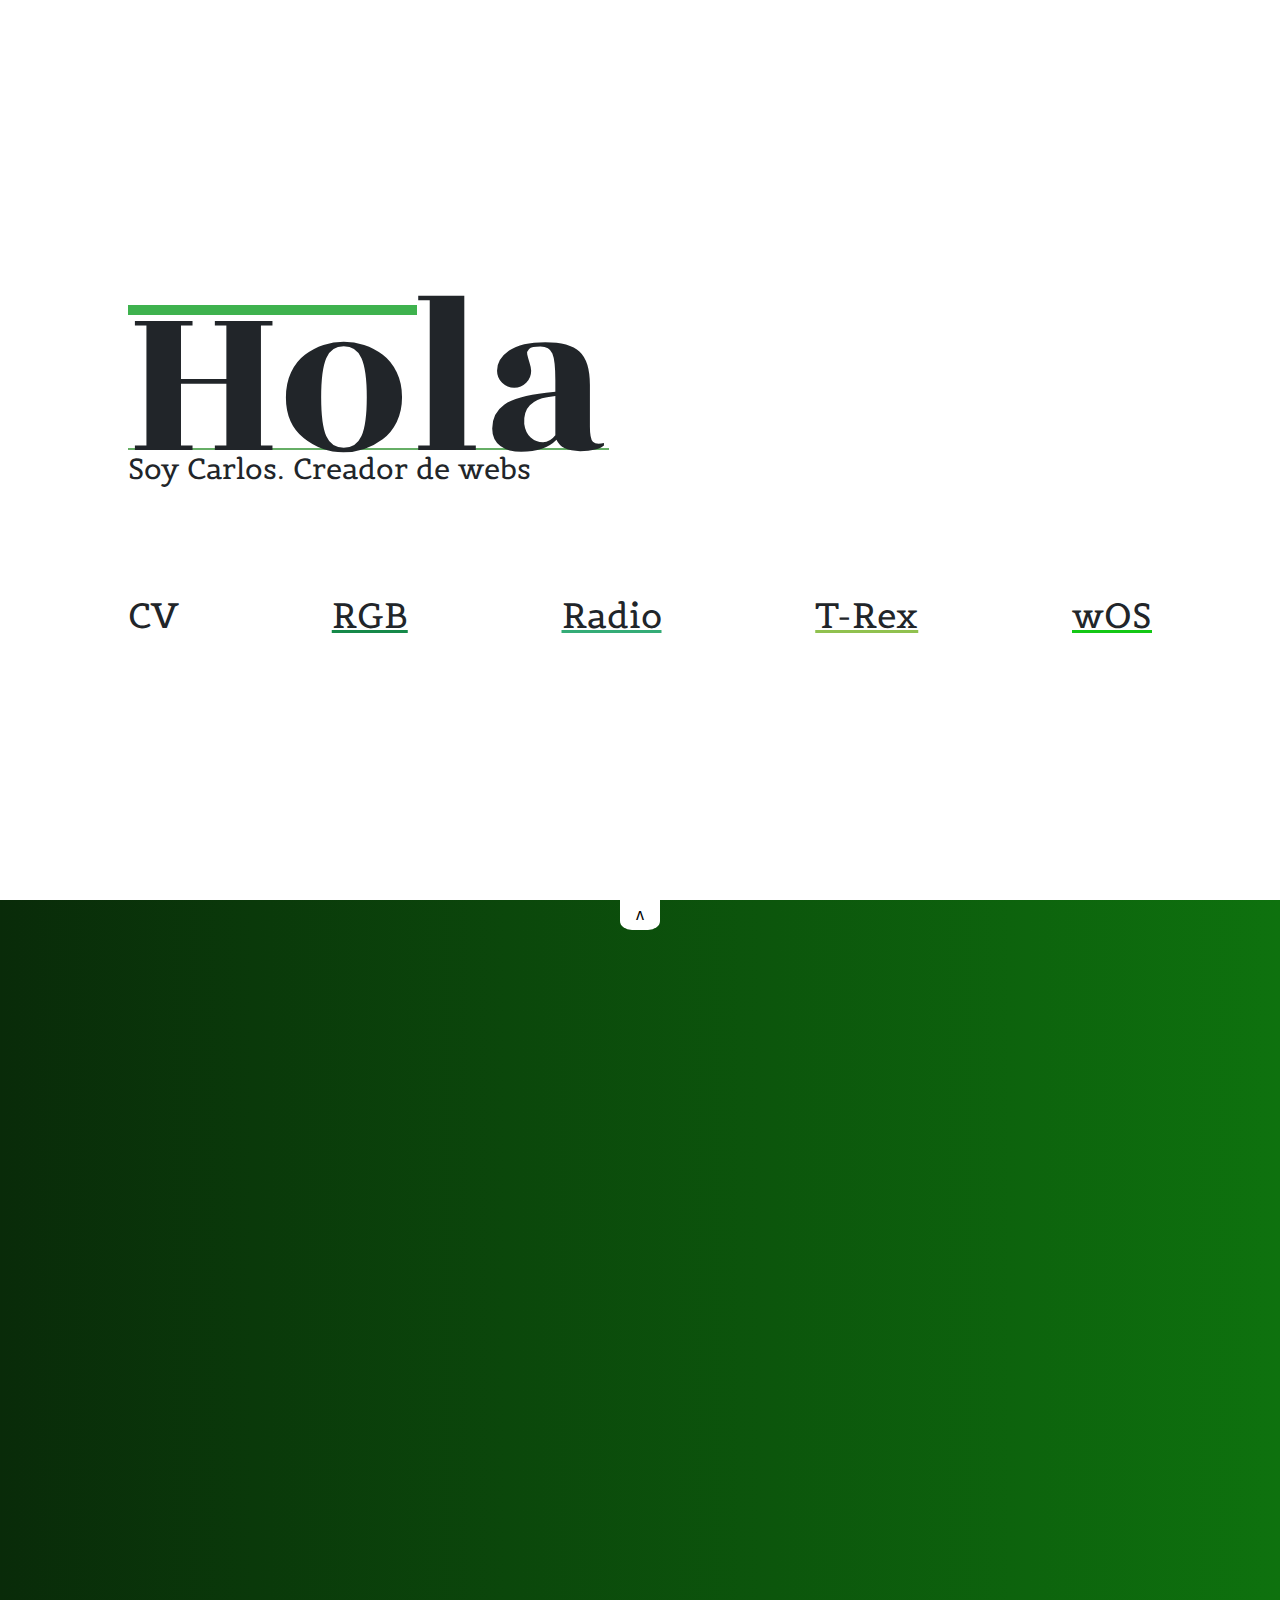
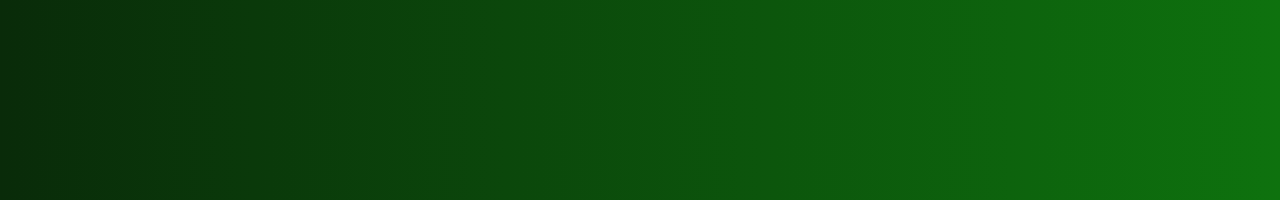
==== index.html @ 7fbe47c5 "Adding page icon" ====
<!DOCTYPE html>
<html lang="es">
<head>
    <meta charset="UTF-8">
    <meta name="viewport" content="width=device-width, initial-scale=1.0">
    <meta http-equiv="X-UA-Compatible" content="ie=edge">
    <link rel="icon" href="G12-Leaf-icon.png">
    <link rel="stylesheet" href="style.css">
    <title>Portfolio</title>
</head>
<body>
    
    <div id="subir"><a>v</a></div>

    <section>
        <div class="container">
            <div class="uno">
                <span>Hola</span>
            </div>
            <p>Soy Carlos. Creador de webs</p>
            
            <ul>
                <li>CV</li>
                <li>RGB</li>
                <li>Radio</li>
                <li>T-Rex</li>
                <li>wOS</li>
                <div id="demo"></div>
            </ul>
        </div>
    </section>

    <section></section>

    <script>

    // First we get the viewport height and we multiple it by 1% to get a value for a vh unit
    let vh = window.innerHeight * 0.01;
    // Then we set the value in the --vh custom property to the root of the document
    document.documentElement.style.setProperty('--vh', `${vh}px`);
    const Ysize = window.innerHeight

    const links = [
        "https://cdmngz.github.io/curriculum/",
        "https://cdmngz.github.io/changeRGB/",
        "https://cdmngz.github.io/radio/",
        "https://cdmngz.github.io/T-RexChrome/",
        "https://cdmngz.github.io/windows/"
    ]

    links.forEach( (elem, i) => (
        document.getElementsByTagName("li")[i].addEventListener("click", () => (
                window.scrollTo(0,Ysize),
                document.getElementsByTagName("section")[1].innerHTML=`<object type="text/html" data="${elem}" ></object>`
                )
            )
        )
    )

    document.getElementById("subir").addEventListener("click", () => window.scrollTo(0,0))

    </script>
</body>
</html>
---- style.css ----
@font-face {
    font-family: Belgrano-Regular;
    src: url('Belgrano-Regular.ttf');
}
@font-face {
    font-family: RozhaOne-Regular;
    src: url('RozhaOne-Regular.ttf');
}
html {
    color: #212529;
    overflow: hidden;
    scroll-behavior: smooth;
    user-select: none;
}
body {
    background-color: #FAFAFA;
    box-sizing: content-box;
    margin: 0;
    padding: 0;
}
object {
    height: 100%;
    overflow: hidden;
    position: absolute;
    width: 100%;
}
section {
    height: 100vh; /* Fallback for browsers that do not support Custom Properties */
    height: calc(var(--vh, 1vh) * 100);
    width: 100%;
    position: relative;
    overflow: hidden;
}
section:nth-of-type(1) {
    align-items: center;
    background-color: white;
    display: flex;
    justify-content: center;
}
section:nth-of-type(2) {
    background: linear-gradient(to right, rgb(9, 43, 9), rgb(14, 114, 14));
}
#subir {
    border-radius: 30% 30% 0 0;
    cursor: pointer;
    height: 30px;
    left: 50%;
    position: absolute;
    text-align: center;
    width: 40px;
    z-index: 5;
}
#subir {
    background-color: rgb(255, 255, 255);
    bottom: 0;
    color: black;
    transform: rotate(180deg) translateX(50%) translateY(-100%);
}
#subir a {
    animation: UpDown 1s infinite ease-in;
    display: block;
    font-family: Helvetica;
    margin: 5px;
    user-select: none;
}
.container {
    position: relative;
    display: grid;
    grid-template-rows: 50% 10% 6% 10% auto;
    grid-template-columns: 10% 80% 10%;
    height: 100vh;
    width: 100vw;
}

.container > * {
    margin: 0;
    padding: 0;
}

.uno {
    grid-column: 2/3;
    grid-row: 1;
    position: relative;
}
.uno span::before {
    content: '';
    width: 60%;
    height: calc(0.04em + 0.04vw);
    top: calc(0.35em + 0.35vw);
    position: absolute;
    background-color: #3eb24e;
}
.uno span {
    border-bottom: 2px solid rgba(0, 120, 0, 0.6);
    bottom: 0;
    font-family: 'RozhaOne-Regular';
    font-size: calc(8em + 8vw);
    height: 0.99em;
    position: absolute;
}
.container p {
    font-family: 'Belgrano-Regular';
    font-size: calc(1em + 1vw);
    grid-column: 2/3;
    grid-row: 2;
}
.container ul {
    grid-column: 2/3;
    grid-row: 4;
    text-align-last: justify;
}
.container li {
    cursor: pointer;
    display: inline;
    font-family: 'Belgrano-Regular';
    font-size: calc(1.2em + 1.2vw);
    text-decoration: underline;
    position: relative;
}
.container li::after {
    content: '';
    height: 100%;
    left: 0;
    opacity: 0;
    position: absolute;
    top: 60%;
    transition: .5s;
    width: 100%;
}
.container li:nth-of-type(1) { text-decoration: none; }
.container li:nth-of-type(2) { text-decoration-color: rgb(21, 137, 73); }
.container li:nth-of-type(3) { text-decoration-color: rgb(52, 172, 119); }
.container li:nth-of-type(4) { text-decoration-color: rgb(144, 193, 79); }
.container li:nth-of-type(5) { text-decoration-color: rgb(20, 200, 22); }

.container li:nth-of-type(1)::after { background: url('cv.png') center center/contain no-repeat; }
.container li:nth-of-type(2)::after { background: url('rgb.png') center center/contain no-repeat; }
.container li:nth-of-type(3)::after { background: url('radio.png') center center/contain no-repeat; }
.container li:nth-of-type(4)::after { background: url('trex.png') center center/contain no-repeat; }
.container li:nth-of-type(5)::after { background: url('w.png') center center/contain no-repeat; }

.container li:hover::after {
    opacity: 1;
    transform: translateY(40%);
}

@media only screen and (max-width: 768px) {
    .uno span {
        font-size: calc(6em + 6vw);
    }
    .container p {
        font-size: calc(0.8em + 0.7vw);
    }
    .container li {
        font-size: calc(1em + 1vw);
    }
}

@keyframes UpDown {
    50% { transform: translateY(3px); }
}
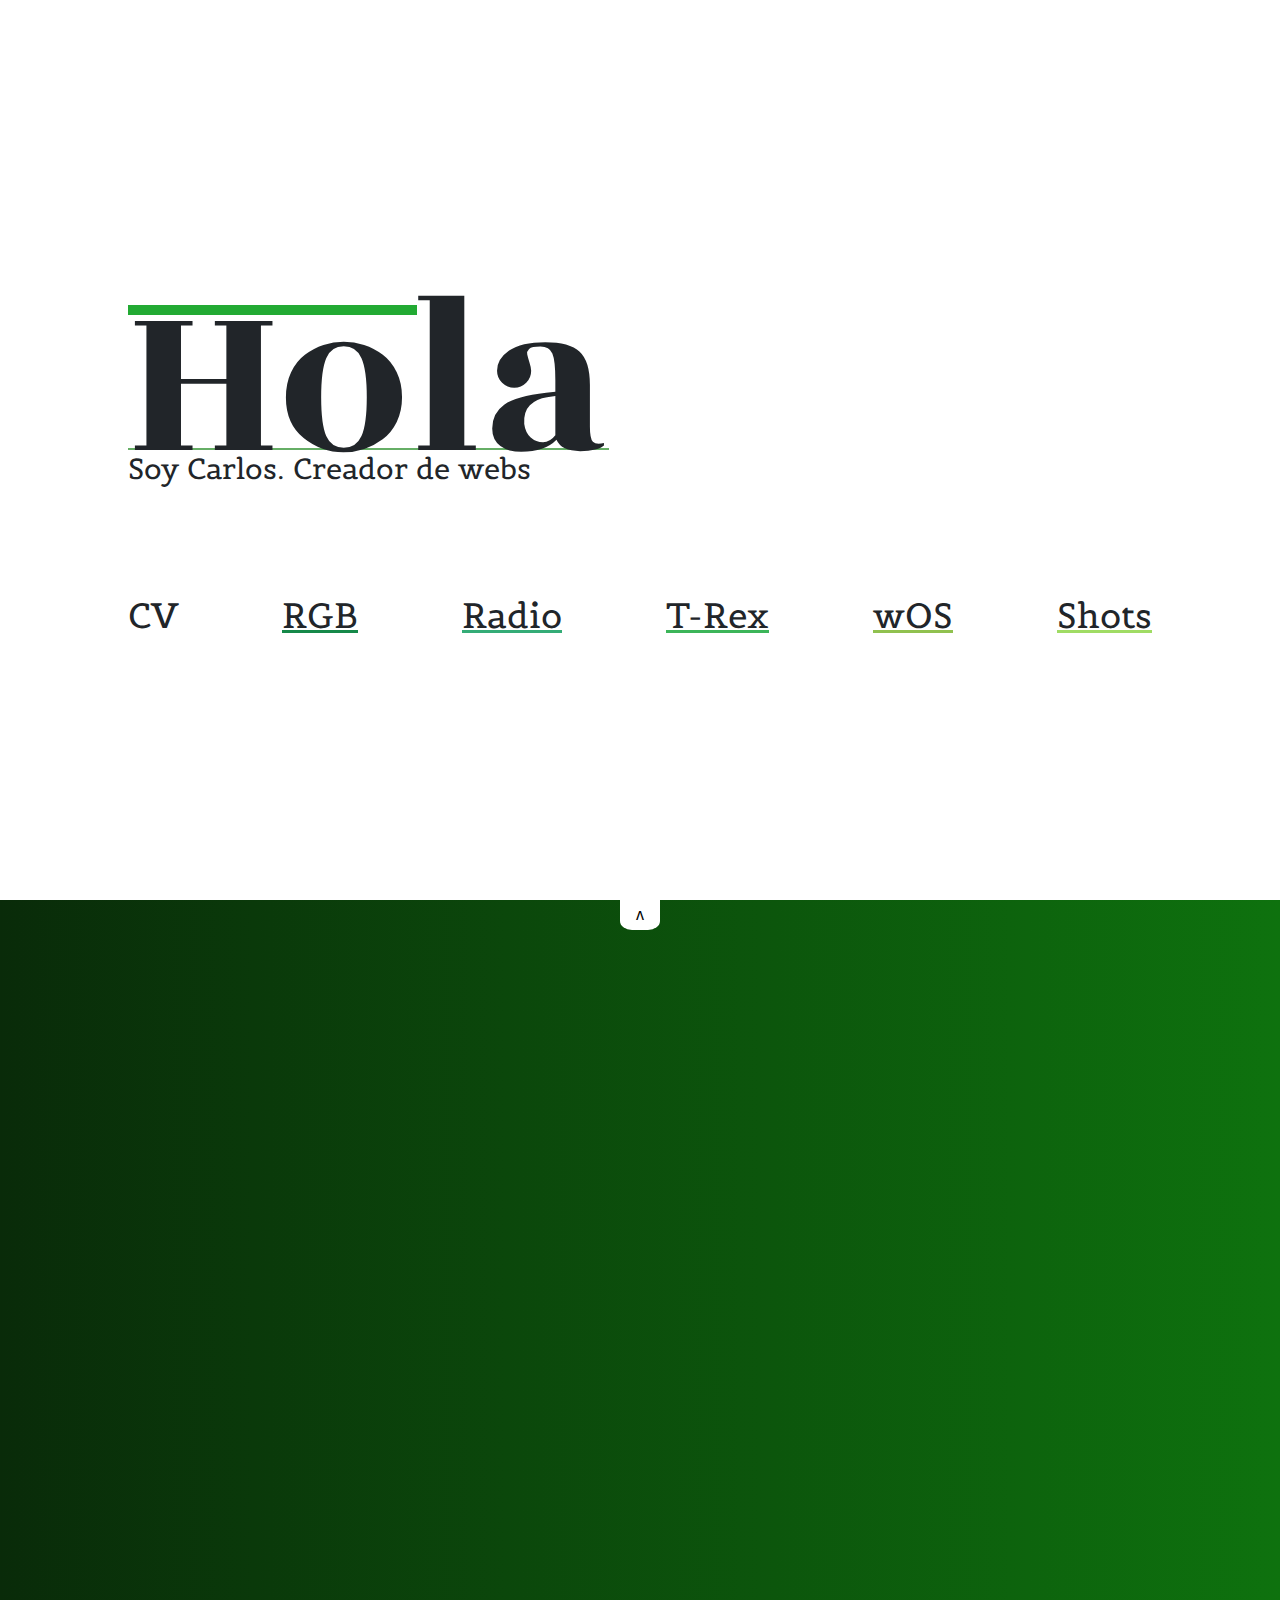
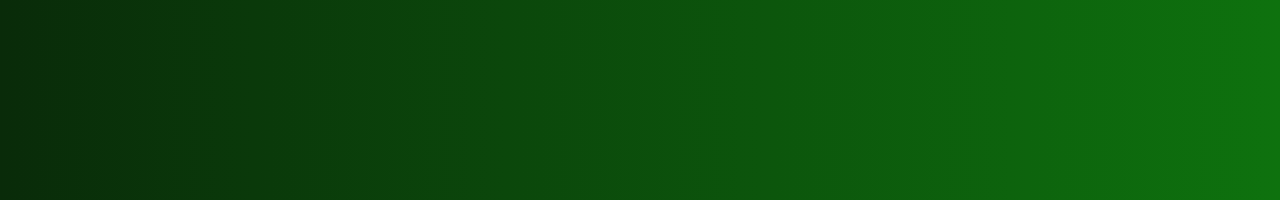
==== commit 7aa9236e: "Adding li shots" ====
--- a/index.html
+++ b/index.html
@@ -6,7 +6,7 @@
     <meta http-equiv="X-UA-Compatible" content="ie=edge">
     <link rel="icon" href="G12-Leaf-icon.png">
     <link rel="stylesheet" href="style.css">
-    <title>Portfolio</title>
+    <title>Portafolio</title>
 </head>
 <body>
     
@@ -25,7 +25,7 @@
                 <li>Radio</li>
                 <li>T-Rex</li>
                 <li>wOS</li>
-                <div id="demo"></div>
+                <li>Shots</li>
             </ul>
         </div>
     </section>
@@ -45,7 +45,8 @@
         "https://cdmngz.github.io/changeRGB/",
         "https://cdmngz.github.io/radio/",
         "https://cdmngz.github.io/T-RexChrome/",
-        "https://cdmngz.github.io/windows/"
+        "https://cdmngz.github.io/windows/",
+        "https://cdmngz.github.io/shots/"
     ]
 
     links.forEach( (elem, i) => (
--- a/style.css
+++ b/style.css
@@ -88,7 +88,7 @@
     height: calc(0.04em + 0.04vw);
     top: calc(0.35em + 0.35vw);
     position: absolute;
-    background-color: #3eb24e;
+    background-color: #22AA33;
 }
 .uno span {
     border-bottom: 2px solid rgba(0, 120, 0, 0.6);
@@ -115,33 +115,17 @@
     font-family: 'Belgrano-Regular';
     font-size: calc(1.2em + 1.2vw);
     text-decoration: underline;
-    position: relative;
-}
-.container li::after {
-    content: '';
-    height: 100%;
-    left: 0;
-    opacity: 0;
-    position: absolute;
-    top: 60%;
-    transition: .5s;
-    width: 100%;
 }
 .container li:nth-of-type(1) { text-decoration: none; }
 .container li:nth-of-type(2) { text-decoration-color: rgb(21, 137, 73); }
 .container li:nth-of-type(3) { text-decoration-color: rgb(52, 172, 119); }
-.container li:nth-of-type(4) { text-decoration-color: rgb(144, 193, 79); }
-.container li:nth-of-type(5) { text-decoration-color: rgb(20, 200, 22); }
+.container li:nth-of-type(4) { text-decoration-color: rgb(60, 181, 89); }
+.container li:nth-of-type(5) { text-decoration-color: rgb(144, 193, 79); }
+.container li:nth-of-type(6) { text-decoration-color: rgb(160, 220, 100); }
 
-.container li:nth-of-type(1)::after { background: url('cv.png') center center/contain no-repeat; }
-.container li:nth-of-type(2)::after { background: url('rgb.png') center center/contain no-repeat; }
-.container li:nth-of-type(3)::after { background: url('radio.png') center center/contain no-repeat; }
-.container li:nth-of-type(4)::after { background: url('trex.png') center center/contain no-repeat; }
-.container li:nth-of-type(5)::after { background: url('w.png') center center/contain no-repeat; }
-
-.container li:hover::after {
-    opacity: 1;
-    transform: translateY(40%);
+.container li:hover {
+    text-shadow: 1px 1px 2px rgba(0,0,0,0.3);
+    text-decoration: underline rgba(0, 100, 120, 0.6);
 }
 
 @media only screen and (max-width: 768px) {
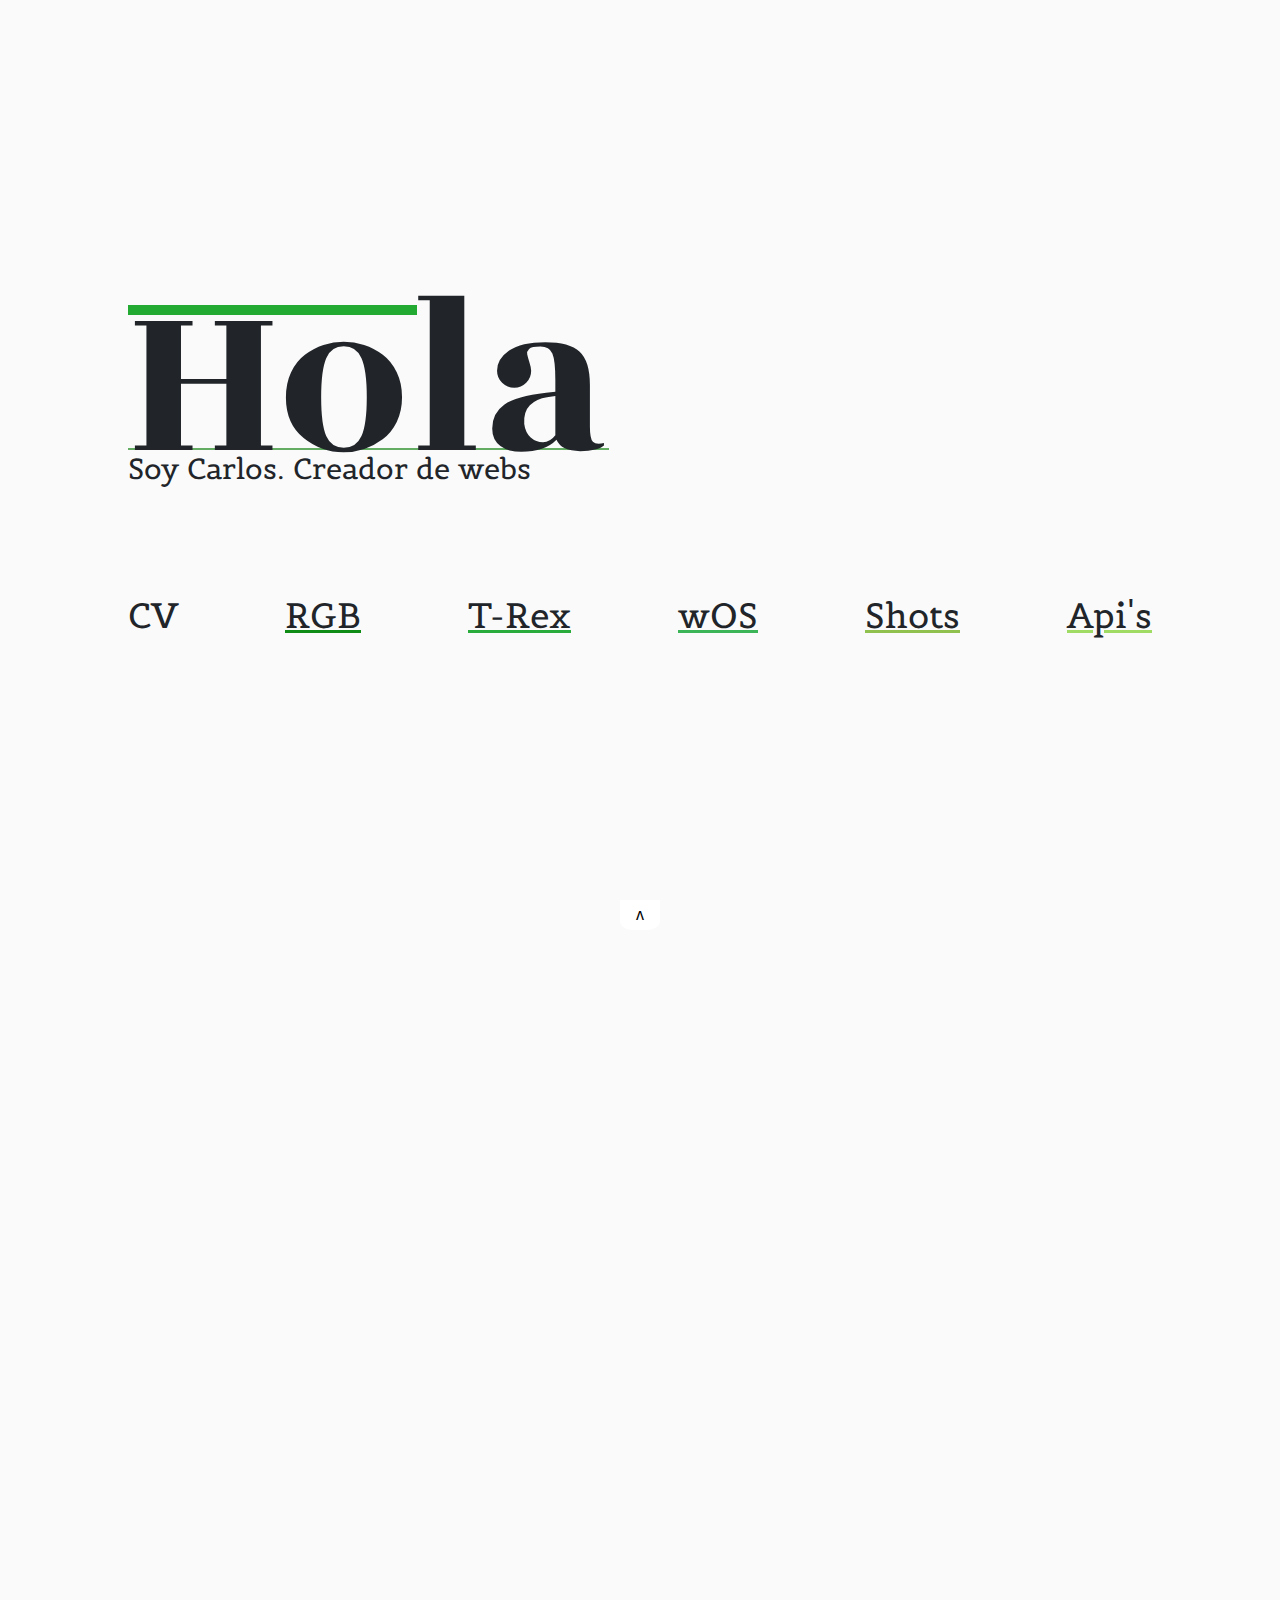
==== commit 08dd9f5c: "container li display block, apis href" ====
--- a/index.html
+++ b/index.html
@@ -22,10 +22,10 @@
             <ul>
                 <li>CV</li>
                 <li>RGB</li>
-                <li>Radio</li>
                 <li>T-Rex</li>
                 <li>wOS</li>
                 <li>Shots</li>
+                <li>Api's</li>
             </ul>
         </div>
     </section>
@@ -43,10 +43,10 @@
     const links = [
         "https://cdmngz.github.io/curriculum/",
         "https://cdmngz.github.io/changeRGB/",
-        "https://cdmngz.github.io/radio/",
         "https://cdmngz.github.io/T-RexChrome/",
         "https://cdmngz.github.io/windows/",
-        "https://cdmngz.github.io/shots/"
+        "https://cdmngz.github.io/shots/",
+        "https://cdmngz.github.io/apis/"
     ]
 
     links.forEach( (elem, i) => (
--- a/style.css
+++ b/style.css
@@ -31,15 +31,6 @@
     position: relative;
     overflow: hidden;
 }
-section:nth-of-type(1) {
-    align-items: center;
-    background-color: white;
-    display: flex;
-    justify-content: center;
-}
-section:nth-of-type(2) {
-    background: linear-gradient(to right, rgb(9, 43, 9), rgb(14, 114, 14));
-}
 #subir {
     border-radius: 30% 30% 0 0;
     cursor: pointer;
@@ -71,12 +62,38 @@
     height: 100vh;
     width: 100vw;
 }
-
 .container > * {
     margin: 0;
     padding: 0;
 }
-
+.container p {
+    font-family: 'Belgrano-Regular';
+    font-size: calc(1em + 1vw);
+    grid-column: 2/3;
+    grid-row: 2;
+}
+.container ul {
+    grid-column: 2/3;
+    grid-row: 4;
+    text-align-last: justify;
+}
+.container li {
+    cursor: pointer;
+    display: inline;
+    font-family: 'Belgrano-Regular';
+    font-size: calc(1.2em + 1.2vw);
+    text-decoration: underline;
+}
+.container li:nth-of-type(1) { text-decoration: none; }
+.container li:nth-of-type(2) { text-decoration-color: rgb(14, 140, 21); }
+.container li:nth-of-type(3) { text-decoration-color: rgb(41, 172, 60); }
+.container li:nth-of-type(4) { text-decoration-color: rgb(60, 181, 89); }
+.container li:nth-of-type(5) { text-decoration-color: rgb(144, 193, 79); }
+.container li:nth-of-type(6) { text-decoration-color: rgb(160, 220, 100); }
+.container li:hover {
+    text-shadow: 1px 1px 2px rgba(0,0,0,0.3);
+    text-decoration: underline rgba(0, 100, 120, 0.6);
+}
 .uno {
     grid-column: 2/3;
     grid-row: 1;
@@ -98,36 +115,9 @@
     height: 0.99em;
     position: absolute;
 }
-.container p {
-    font-family: 'Belgrano-Regular';
-    font-size: calc(1em + 1vw);
-    grid-column: 2/3;
-    grid-row: 2;
+@keyframes UpDown {
+    50% { transform: translateY(3px); }
 }
-.container ul {
-    grid-column: 2/3;
-    grid-row: 4;
-    text-align-last: justify;
-}
-.container li {
-    cursor: pointer;
-    display: inline;
-    font-family: 'Belgrano-Regular';
-    font-size: calc(1.2em + 1.2vw);
-    text-decoration: underline;
-}
-.container li:nth-of-type(1) { text-decoration: none; }
-.container li:nth-of-type(2) { text-decoration-color: rgb(21, 137, 73); }
-.container li:nth-of-type(3) { text-decoration-color: rgb(52, 172, 119); }
-.container li:nth-of-type(4) { text-decoration-color: rgb(60, 181, 89); }
-.container li:nth-of-type(5) { text-decoration-color: rgb(144, 193, 79); }
-.container li:nth-of-type(6) { text-decoration-color: rgb(160, 220, 100); }
-
-.container li:hover {
-    text-shadow: 1px 1px 2px rgba(0,0,0,0.3);
-    text-decoration: underline rgba(0, 100, 120, 0.6);
-}
-
 @media only screen and (max-width: 768px) {
     .uno span {
         font-size: calc(6em + 6vw);
@@ -139,7 +129,9 @@
         font-size: calc(1em + 1vw);
     }
 }
-
-@keyframes UpDown {
-    50% { transform: translateY(3px); }
+@media only screen and (max-width: 380px) {
+    .container li {
+        display: block;
+        font-size: calc(1em + 1vw);
+    }
 }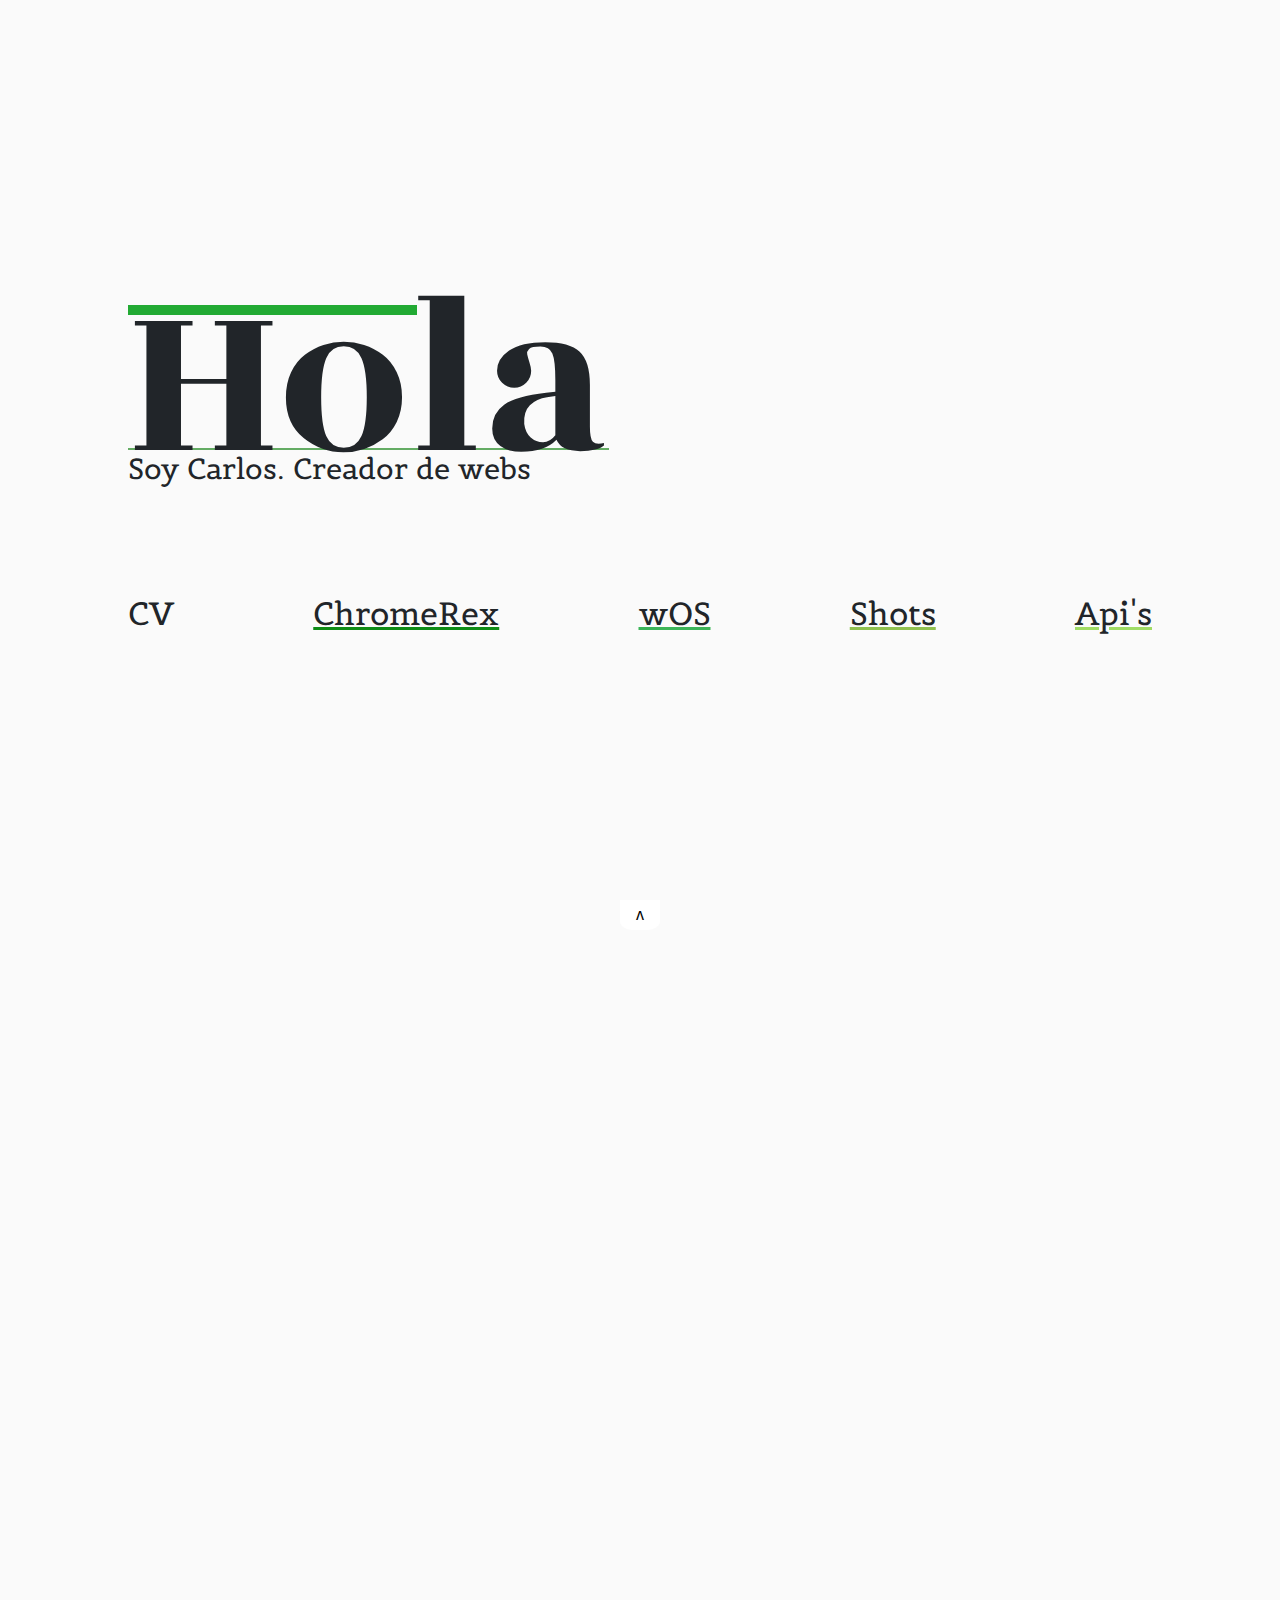
==== commit 72cb907c: "Borrando rgb y cambiando curriculum por cv" ====
--- a/index.html
+++ b/index.html
@@ -21,8 +21,7 @@
             
             <ul>
                 <li>CV</li>
-                <li>RGB</li>
-                <li>T-Rex</li>
+                <li>ChromeRex</li>
                 <li>wOS</li>
                 <li>Shots</li>
                 <li>Api's</li>
@@ -41,8 +40,7 @@
     const Ysize = window.innerHeight
 
     const links = [
-        "https://cdmngz.github.io/curriculum/",
-        "https://cdmngz.github.io/changeRGB/",
+        "https://cdmngz.github.io/cv/",
         "https://cdmngz.github.io/T-RexChrome/",
         "https://cdmngz.github.io/windows/",
         "https://cdmngz.github.io/shots/",
--- a/style.css
+++ b/style.css
@@ -81,15 +81,14 @@
     cursor: pointer;
     display: inline;
     font-family: 'Belgrano-Regular';
-    font-size: calc(1.2em + 1.2vw);
+    font-size: calc(1.1em + 1.1vw);
     text-decoration: underline;
 }
 .container li:nth-of-type(1) { text-decoration: none; }
 .container li:nth-of-type(2) { text-decoration-color: rgb(14, 140, 21); }
-.container li:nth-of-type(3) { text-decoration-color: rgb(41, 172, 60); }
-.container li:nth-of-type(4) { text-decoration-color: rgb(60, 181, 89); }
-.container li:nth-of-type(5) { text-decoration-color: rgb(144, 193, 79); }
-.container li:nth-of-type(6) { text-decoration-color: rgb(160, 220, 100); }
+.container li:nth-of-type(3) { text-decoration-color: rgb(60, 181, 89); }
+.container li:nth-of-type(4) { text-decoration-color: rgb(144, 193, 79); }
+.container li:nth-of-type(5) { text-decoration-color: rgb(160, 220, 100); }
 .container li:hover {
     text-shadow: 1px 1px 2px rgba(0,0,0,0.3);
     text-decoration: underline rgba(0, 100, 120, 0.6);
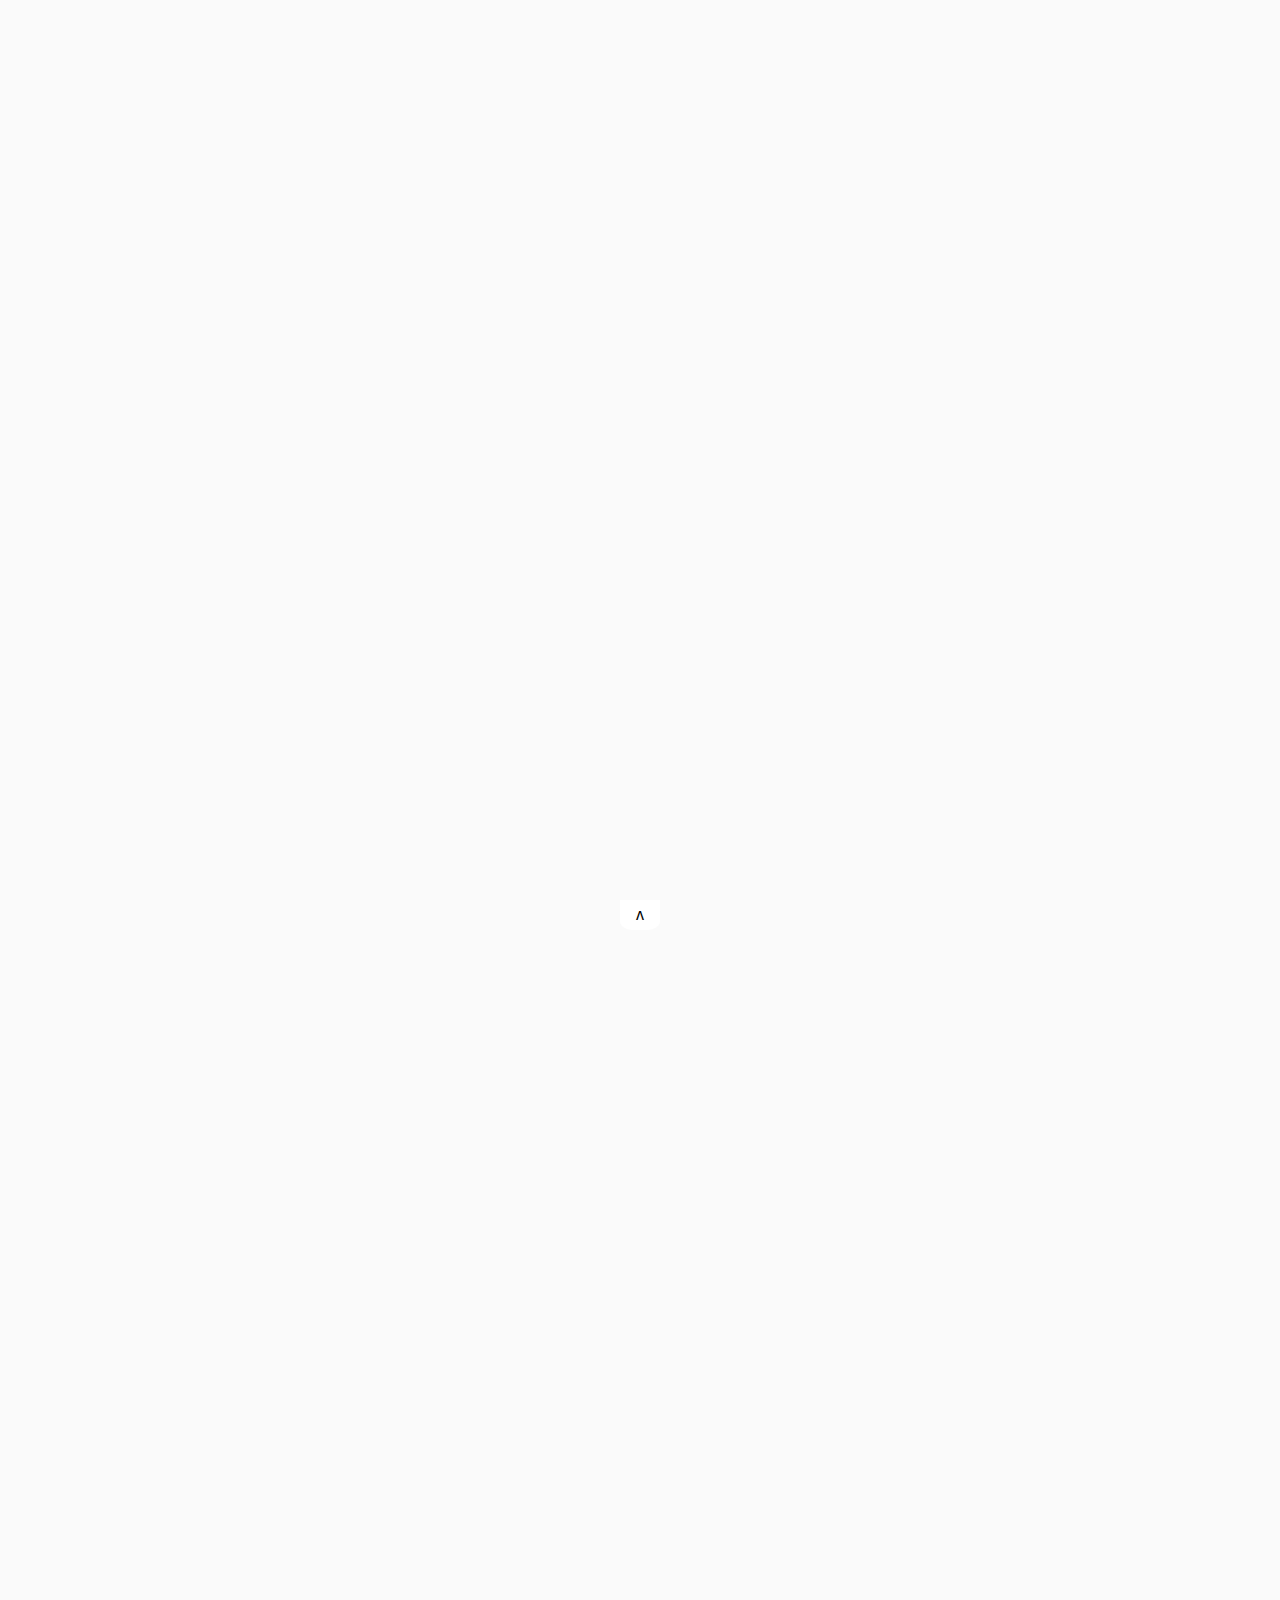
==== commit a1632fdf: "animation" ====
--- a/index.html
+++ b/index.html
@@ -1,38 +1,41 @@
 <!DOCTYPE html>
 <html lang="es">
 <head>
-    <meta charset="UTF-8">
-    <meta name="viewport" content="width=device-width, initial-scale=1.0">
-    <meta http-equiv="X-UA-Compatible" content="ie=edge">
-    <link rel="icon" href="G12-Leaf-icon.png">
-    <link rel="stylesheet" href="style.css">
-    <title>Portafolio</title>
+  <meta charset="UTF-8">
+  <meta name="viewport" content="width=device-width, initial-scale=1.0">
+  <meta http-equiv="X-UA-Compatible" content="ie=edge">
+  <title>Portafolio</title>
+  <link rel="icon" href="G12-Leaf-icon.png">
+  <link rel="stylesheet" href="style.css">
 </head>
 <body>
-    
-    <div id="subir"><a>v</a></div>
 
-    <section>
-        <div class="container">
-            <div class="uno">
-                <span>Hola</span>
-            </div>
-            <p>Soy Carlos. Creador de webs</p>
-            
-            <ul>
-                <li>CV</li>
-                <li>ChromeRex</li>
-                <li>wOS</li>
-                <li>Shots</li>
-                <li>Api's</li>
-            </ul>
-        </div>
-    </section>
+  <div id="subir"><a>v</a></div>
+
+  <section>
+    <div class="container">
+
+      <div class="uno"><span>Hola</span></div>
+
+      <p>Soy Carlos. Creador de apps.</p>
+      
+      <ul>
+        <li>CV</li>
+        <li>ChromeDino</li>
+        <li>wOS</li>
+        <li>Shots</li>
+        <li>Api's</li>
+        <li>Keeped</li>
+        <div id="under"></div>
+      </ul>
+    </div>
+  </section>
 
     <section></section>
 
-    <script>
+  <script>
 
+    
     // First we get the viewport height and we multiple it by 1% to get a value for a vh unit
     let vh = window.innerHeight * 0.01;
     // Then we set the value in the --vh custom property to the root of the document
@@ -40,24 +43,37 @@
     const Ysize = window.innerHeight
 
     const links = [
-        "https://cdmngz.github.io/cv/",
-        "https://cdmngz.github.io/T-RexChrome/",
-        "https://cdmngz.github.io/windows/",
-        "https://cdmngz.github.io/shots/",
-        "https://cdmngz.github.io/apis/"
+      "https://cdmngz.github.io/cv/",
+      "https://cdmngz.github.io/T-RexChrome/",
+      "https://cdmngz.github.io/windows/",
+      "https://cdmngz.github.io/shots/",
+      "https://cdmngz.github.io/apis/",
+      "https://vue-calendario-c810c.web.app/"
     ]
 
     links.forEach( (elem, i) => (
-        document.getElementsByTagName("li")[i].addEventListener("click", () => (
-                window.scrollTo(0,Ysize),
-                document.getElementsByTagName("section")[1].innerHTML=`<object type="text/html" data="${elem}" ></object>`
-                )
-            )
-        )
-    )
+      document.getElementsByTagName("li")[i].addEventListener("click", () => (
+        window.scrollTo(0,Ysize),
+        document.getElementsByTagName("section")[1].innerHTML=`<object type="text/html" data="${elem}" ></object>`
+      ))
+    ))
 
     document.getElementById("subir").addEventListener("click", () => window.scrollTo(0,0))
 
+    let under = document.querySelector('#under')
+    let item = document.querySelectorAll('li')
+    console.log(under)
+
+    function indicator(e) {
+      under.style.left = e.offsetLeft+'px'
+      under.style.width = e.offsetWidth+'px'
+    }
+
+    item.forEach(link => {
+      link.addEventListener('mouseover', (e) => {
+        indicator(e.target)
+      })
+    })
     </script>
 </body>
 </html>--- a/style.css
+++ b/style.css
@@ -1,58 +1,66 @@
 @font-face {
-    font-family: Belgrano-Regular;
-    src: url('Belgrano-Regular.ttf');
+  font-family: Belgrano-Regular;
+  src: url('Belgrano-Regular.ttf');
 }
 @font-face {
-    font-family: RozhaOne-Regular;
-    src: url('RozhaOne-Regular.ttf');
+  font-family: RozhaOne-Regular;
+  src: url('RozhaOne-Regular.ttf');
 }
 html {
-    color: #212529;
-    overflow: hidden;
-    scroll-behavior: smooth;
-    user-select: none;
+  overflow: hidden;
+  scroll-behavior: smooth;
+  user-select: none;
 }
 body {
-    background-color: #FAFAFA;
-    box-sizing: content-box;
-    margin: 0;
-    padding: 0;
+  background-color: #FAFAFA;
+  box-sizing: content-box;
+  color: #212529;
+  margin: 0;
+  padding: 0;
 }
 object {
-    height: 100%;
-    overflow: hidden;
-    position: absolute;
-    width: 100%;
+  height: 100%;
+  overflow: hidden;
+  position: absolute;
+  width: 100%;
 }
 section {
-    height: 100vh; /* Fallback for browsers that do not support Custom Properties */
-    height: calc(var(--vh, 1vh) * 100);
-    width: 100%;
-    position: relative;
-    overflow: hidden;
+  height: 100vh; /* Fallback for browsers that do not support Custom Properties */
+  height: calc(var(--vh, 1vh) * 100);
+  width: 100%;
+  position: relative;
+  overflow: hidden;
+}
+#under {
+  position: absolute;
+  height: 2px;
+  width: 0;
+  background-color: rgb(160, 220, 100);
+  transition: .5s;
+  transform: translateY(-5px);
 }
 #subir {
-    border-radius: 30% 30% 0 0;
-    cursor: pointer;
-    height: 30px;
-    left: 50%;
-    position: absolute;
-    text-align: center;
-    width: 40px;
-    z-index: 5;
+  border-radius: 30% 30% 0 0;
+  cursor: pointer;
+  height: 30px;
+  left: 50%;
+  position: absolute;
+  text-align: center;
+  width: 40px;
+  z-index: 5;
 }
 #subir {
-    background-color: rgb(255, 255, 255);
-    bottom: 0;
-    color: black;
-    transform: rotate(180deg) translateX(50%) translateY(-100%);
+  background-color: rgb(255, 255, 255);
+  bottom: 0;
+  color: black;
+  transform: rotate(180deg) translateX(50%) translateY(-100%);
 }
 #subir a {
-    animation: UpDown 1s infinite ease-in;
-    display: block;
-    font-family: Helvetica;
-    margin: 5px;
-    user-select: none;
+  animation: UpDown 1s infinite ease-in;
+  display: block;
+  font-family: Helvetica;
+  margin: 5px;
+  user-select: none;
 }
 .container {
     position: relative;
@@ -63,74 +71,101 @@
     width: 100vw;
 }
 .container > * {
-    margin: 0;
-    padding: 0;
+  margin: 0;
+  padding: 0;
 }
 .container p {
-    font-family: 'Belgrano-Regular';
-    font-size: calc(1em + 1vw);
-    grid-column: 2/3;
-    grid-row: 2;
+  animation: title 2s 1.3s forwards;
+  font-family: 'Belgrano-Regular';
+  font-size: calc(1em + 1vw);
+  grid-column: 2/3;
+  grid-row: 2;
+  opacity: 0;
+  transform: translateY(10px);
 }
 .container ul {
-    grid-column: 2/3;
-    grid-row: 4;
-    text-align-last: justify;
+  grid-column: 2/3;
+  grid-row: 4;
+  position: relative;
+  text-align-last: justify;
+  transform: translateY(10px);
 }
-.container li {
-    cursor: pointer;
-    display: inline;
-    font-family: 'Belgrano-Regular';
-    font-size: calc(1.1em + 1.1vw);
-    text-decoration: underline;
+.container ul li {
+  cursor: pointer;
+  display: inline;
+  font-family: 'Belgrano-Regular';
+  font-size: calc(1.1em + 1.1vw);
+  opacity: 0;
+  position: relative;
+  transform: translateX(500px);
 }
-.container li:nth-of-type(1) { text-decoration: none; }
-.container li:nth-of-type(2) { text-decoration-color: rgb(14, 140, 21); }
-.container li:nth-of-type(3) { text-decoration-color: rgb(60, 181, 89); }
-.container li:nth-of-type(4) { text-decoration-color: rgb(144, 193, 79); }
-.container li:nth-of-type(5) { text-decoration-color: rgb(160, 220, 100); }
-.container li:hover {
-    text-shadow: 1px 1px 2px rgba(0,0,0,0.3);
-    text-decoration: underline rgba(0, 100, 120, 0.6);
+.container ul li:nth-of-type(1) { animation: justShow 2s 2s forwards; }
+.container ul li:nth-of-type(2) { animation: justShow 2s 2.5s forwards; }
+.container ul li:nth-of-type(3) { animation: justShow 2s 3s forwards; }
+.container ul li:nth-of-type(4) { animation: justShow 2s 3.5s forwards; }
+.container ul li:nth-of-type(5) { animation: justShow 2s 4s forwards; }
+.container ul li:nth-of-type(6) { animation: justShow 2s 4.5s forwards; }
+.uno {
+  animation: title 2s forwards;
+  grid-column: 2/3;
+  grid-row: 1;
+  opacity: 0;
+  position: relative;
+  transform: translateY(30px);
 }
-.uno {
-    grid-column: 2/3;
-    grid-row: 1;
-    position: relative;
+.uno span {
+  border-bottom: 2px solid rgba(0, 120, 0, 0.6);
+  bottom: 20px;
+  font-family: 'RozhaOne-Regular';
+  font-size: calc(8em + 8vw);
+  height: 0.99em;
+  position: absolute;
 }
 .uno span::before {
-    content: '';
-    width: 60%;
-    height: calc(0.04em + 0.04vw);
-    top: calc(0.35em + 0.35vw);
-    position: absolute;
-    background-color: #22AA33;
-}
-.uno span {
-    border-bottom: 2px solid rgba(0, 120, 0, 0.6);
-    bottom: 0;
-    font-family: 'RozhaOne-Regular';
-    font-size: calc(8em + 8vw);
-    height: 0.99em;
-    position: absolute;
+  animation: titleBar 3.5s 2s linear forwards;
+  background-color: #22AA33;
+  content: '';
+  height: calc(0.04em + 0.04vw);
+  position: absolute;
+  top: calc(0.35em + 0.35vw);
+  width: 0;
 }
 @keyframes UpDown {
-    50% { transform: translateY(3px); }
+  50% { transform: translateY(3px); }
+}
+@keyframes title {
+  60% {
+    transform: translateY(-5px);
+  }
+  100% {
+    opacity: 1;
+    transform: translateY(0);
+  }
+}
+@keyframes titleBar {
+  100% {
+    width: 60%;
+  }
+}
+@keyframes justShow {
+  100% {
+    opacity: 1;
+  }
 }
 @media only screen and (max-width: 768px) {
-    .uno span {
-        font-size: calc(6em + 6vw);
-    }
-    .container p {
-        font-size: calc(0.8em + 0.7vw);
-    }
-    .container li {
-        font-size: calc(1em + 1vw);
-    }
+  .uno span {
+      font-size: calc(6em + 6vw);
+  }
+  .container p {
+      font-size: calc(0.8em + 0.7vw);
+  }
+  .container li {
+      font-size: calc(1em + 1vw);
+  }
 }
 @media only screen and (max-width: 380px) {
-    .container li {
-        display: block;
-        font-size: calc(1em + 1vw);
-    }
+  .container li {
+      display: block;
+      font-size: calc(1em + 1vw);
+  }
 }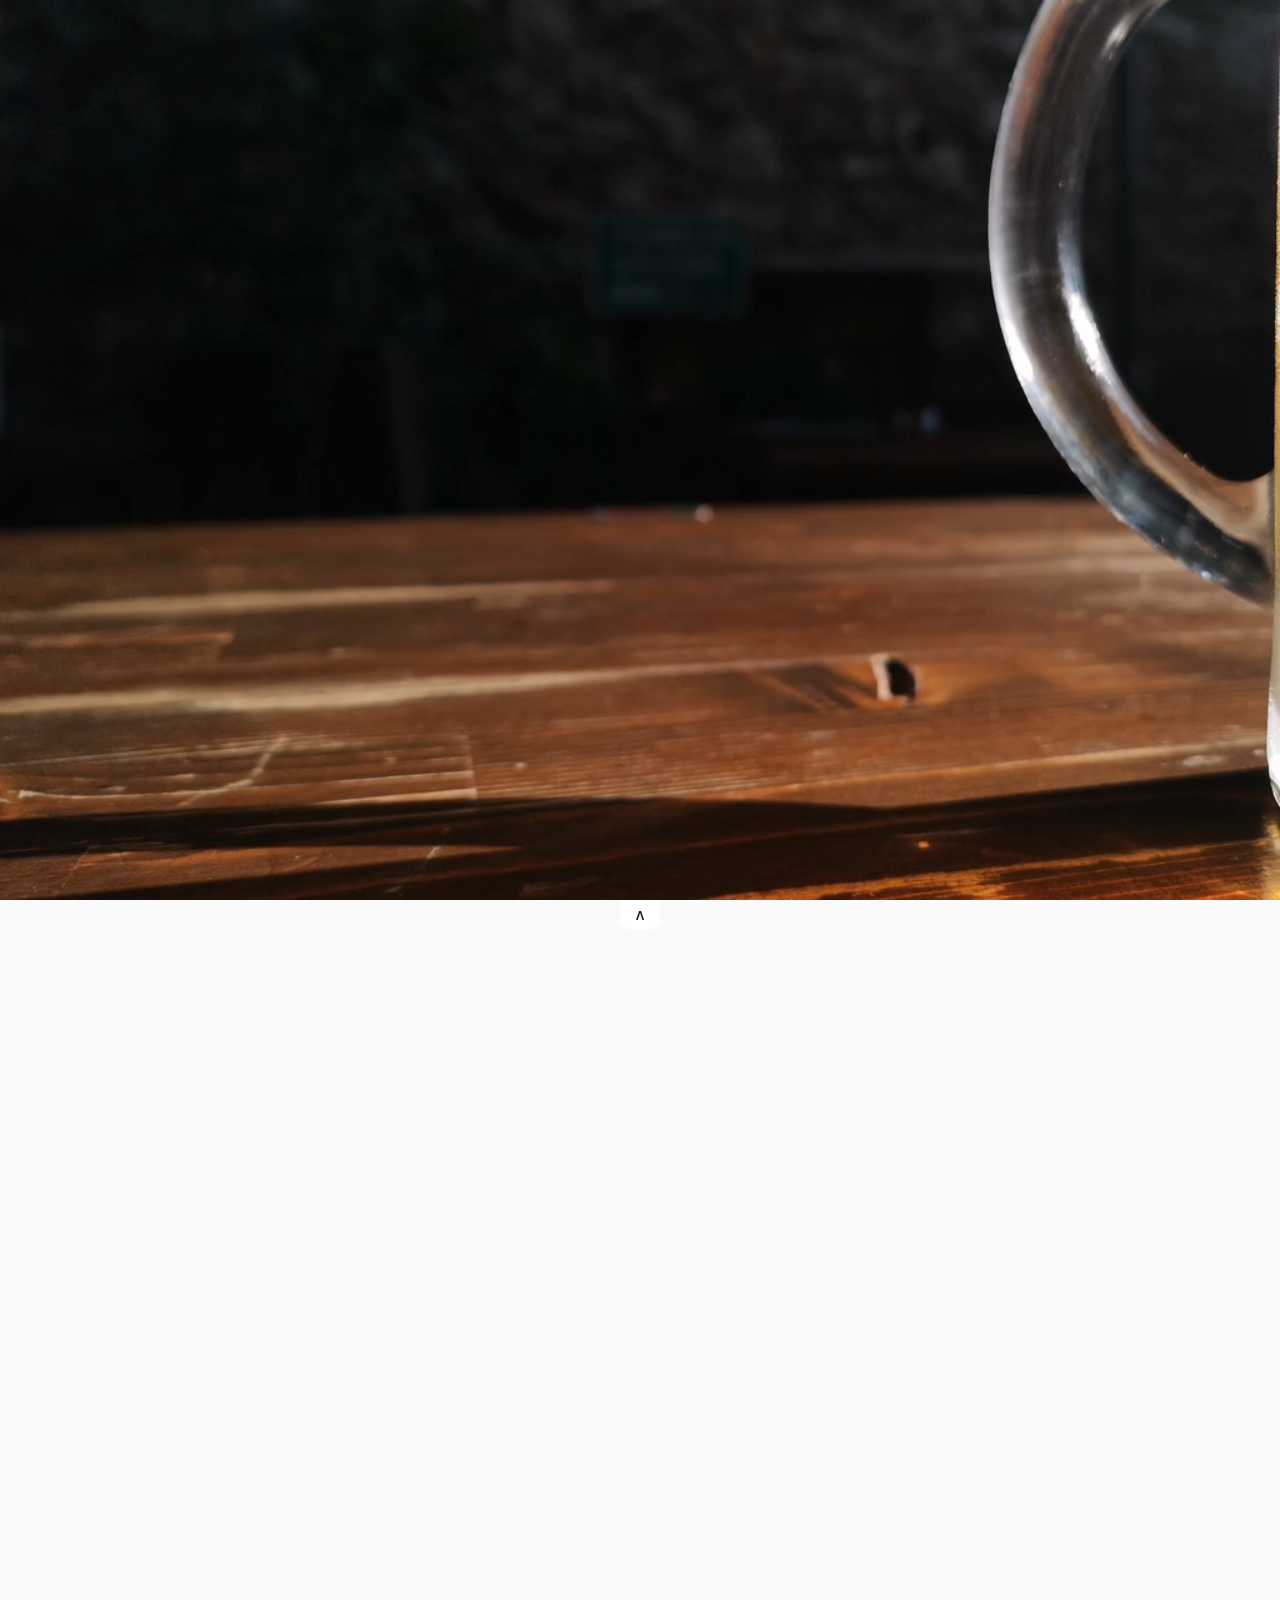
==== commit d42dc4b2: "Beer style" ====
--- a/index.html
+++ b/index.html
@@ -14,16 +14,16 @@
 
   <section>
     <div class="container">
+      <video src="video.mp4" autoplay muted loop alt="Thanks to Engin Akyurt in Pexels"></video>
 
-      <div class="uno"><span>Hola</span></div>
+      <div class="title"><span>Hola</span></div>
 
-      <p>Soy Carlos. Creador de apps.</p>
+      <p>Soy Carlos. Desarrollador web.<br>Sí, la cerveza es un método de pago.</p>
       
       <ul>
         <li>CV</li>
         <li>ChromeDino</li>
         <li>wOS</li>
-        <li>Shots</li>
         <li>Api's</li>
         <li>Keeped</li>
         <div id="under"></div>
@@ -31,10 +31,9 @@
     </div>
   </section>
 
-    <section></section>
+  <section id="load"></section>
 
   <script>
-
     
     // First we get the viewport height and we multiple it by 1% to get a value for a vh unit
     let vh = window.innerHeight * 0.01;
@@ -46,7 +45,6 @@
       "https://cdmngz.github.io/cv/",
       "https://cdmngz.github.io/T-RexChrome/",
       "https://cdmngz.github.io/windows/",
-      "https://cdmngz.github.io/shots/",
       "https://cdmngz.github.io/apis/",
       "https://vue-calendario-c810c.web.app/"
     ]
@@ -54,7 +52,7 @@
     links.forEach( (elem, i) => (
       document.getElementsByTagName("li")[i].addEventListener("click", () => (
         window.scrollTo(0,Ysize),
-        document.getElementsByTagName("section")[1].innerHTML=`<object type="text/html" data="${elem}" ></object>`
+        document.querySelector('#load').innerHTML=`<object type="text/html" data="${elem}" ></object>`
       ))
     ))
 
--- a/style.css
+++ b/style.css
@@ -1,10 +1,14 @@
+@font-face {
+  font-family: RozhaOne-Regular;
+  src: url('RozhaOne-Regular.ttf');
+}
 @font-face {
   font-family: Belgrano-Regular;
   src: url('Belgrano-Regular.ttf');
 }
 @font-face {
-  font-family: RozhaOne-Regular;
-  src: url('RozhaOne-Regular.ttf');
+  font-family: Lobster;
+  src: url('Lobster-Regular.ttf');
 }
 html {
   overflow: hidden;
@@ -14,7 +18,7 @@
 body {
   background-color: #FAFAFA;
   box-sizing: content-box;
-  color: #212529;
+  color: rgba(255, 255, 255, 0.9);
   margin: 0;
   padding: 0;
 }
@@ -35,7 +39,7 @@
   position: absolute;
   height: 2px;
   width: 0;
-  background-color: rgb(160, 220, 100);
+  background-color: rgba(255, 255, 0, 0.8);
   transition: .5s;
   transform: translateY(-5px);
 }
@@ -47,7 +51,7 @@
   position: absolute;
   text-align: center;
   width: 40px;
-  z-index: 5;
+  z-index: 4;
 }
 #subir {
   background-color: rgb(255, 255, 255);
@@ -58,25 +62,25 @@
 #subir a {
   animation: UpDown 1s infinite ease-in;
   display: block;
-  font-family: Helvetica;
+  font-family: Arial, Helvetica, sans-serif;
   margin: 5px;
   user-select: none;
 }
 .container {
-    position: relative;
-    display: grid;
-    grid-template-rows: 50% 10% 6% 10% auto;
-    grid-template-columns: 10% 80% 10%;
-    height: 100vh;
-    width: 100vw;
+  display: grid;
+  grid-template-columns: 10% 80% 10%;
+  grid-template-rows: 50% 10% 6% 10% auto;
+  height: 100vh;
+  position: relative;
+  width: 100vw;
 }
 .container > * {
   margin: 0;
   padding: 0;
 }
 .container p {
-  animation: title 2s 1.3s forwards;
-  font-family: 'Belgrano-Regular';
+  animation: title 4s 2s forwards;
+  font-family: 'Lobster', cursive;
   font-size: calc(1em + 1vw);
   grid-column: 2/3;
   grid-row: 2;
@@ -88,7 +92,7 @@
   grid-row: 4;
   position: relative;
   text-align-last: justify;
-  transform: translateY(10px);
+  transform: translateY(20px);
 }
 .container ul li {
   cursor: pointer;
@@ -99,31 +103,35 @@
   position: relative;
   transform: translateX(500px);
 }
-.container ul li:nth-of-type(1) { animation: justShow 2s 2s forwards; }
-.container ul li:nth-of-type(2) { animation: justShow 2s 2.5s forwards; }
-.container ul li:nth-of-type(3) { animation: justShow 2s 3s forwards; }
-.container ul li:nth-of-type(4) { animation: justShow 2s 3.5s forwards; }
-.container ul li:nth-of-type(5) { animation: justShow 2s 4s forwards; }
-.container ul li:nth-of-type(6) { animation: justShow 2s 4.5s forwards; }
-.uno {
-  animation: title 2s forwards;
+.container ul li:nth-of-type(1) { animation: justShow 3s 5s forwards; }
+.container ul li:nth-of-type(2) { animation: justShow 3s 5.5s forwards; }
+.container ul li:nth-of-type(3) { animation: justShow 3s 6s forwards; }
+.container ul li:nth-of-type(4) { animation: justShow 3s 6.5s forwards; }
+.container ul li:nth-of-type(5) { animation: justShow 3s 7s forwards; }
+.container ul li:nth-of-type(6) { animation: justShow 3s 7.5s forwards; }
+.container video {
+  min-width: 100vw;
+  min-height: 100vh;
+}
+.title {
+  animation: title 5s forwards;
   grid-column: 2/3;
   grid-row: 1;
   opacity: 0;
   position: relative;
   transform: translateY(30px);
 }
-.uno span {
-  border-bottom: 2px solid rgba(0, 120, 0, 0.6);
+.title span {
+  border-bottom: 2px solid rgba(255, 255, 0, 0.4);
   bottom: 20px;
   font-family: 'RozhaOne-Regular';
   font-size: calc(8em + 8vw);
   height: 0.99em;
   position: absolute;
 }
-.uno span::before {
-  animation: titleBar 3.5s 2s linear forwards;
-  background-color: #22AA33;
+.title span::before {
+  animation: titleBar 3s 2s forwards;
+  background-color: rgba(255, 255, 0, 0.8);
   content: '';
   height: calc(0.04em + 0.04vw);
   position: absolute;
@@ -134,8 +142,8 @@
   50% { transform: translateY(3px); }
 }
 @keyframes title {
-  60% {
-    transform: translateY(-5px);
+  50% {
+    transform: translateY(-20px);
   }
   100% {
     opacity: 1;
@@ -153,7 +161,7 @@
   }
 }
 @media only screen and (max-width: 768px) {
-  .uno span {
+  .title span {
       font-size: calc(6em + 6vw);
   }
   .container p {
